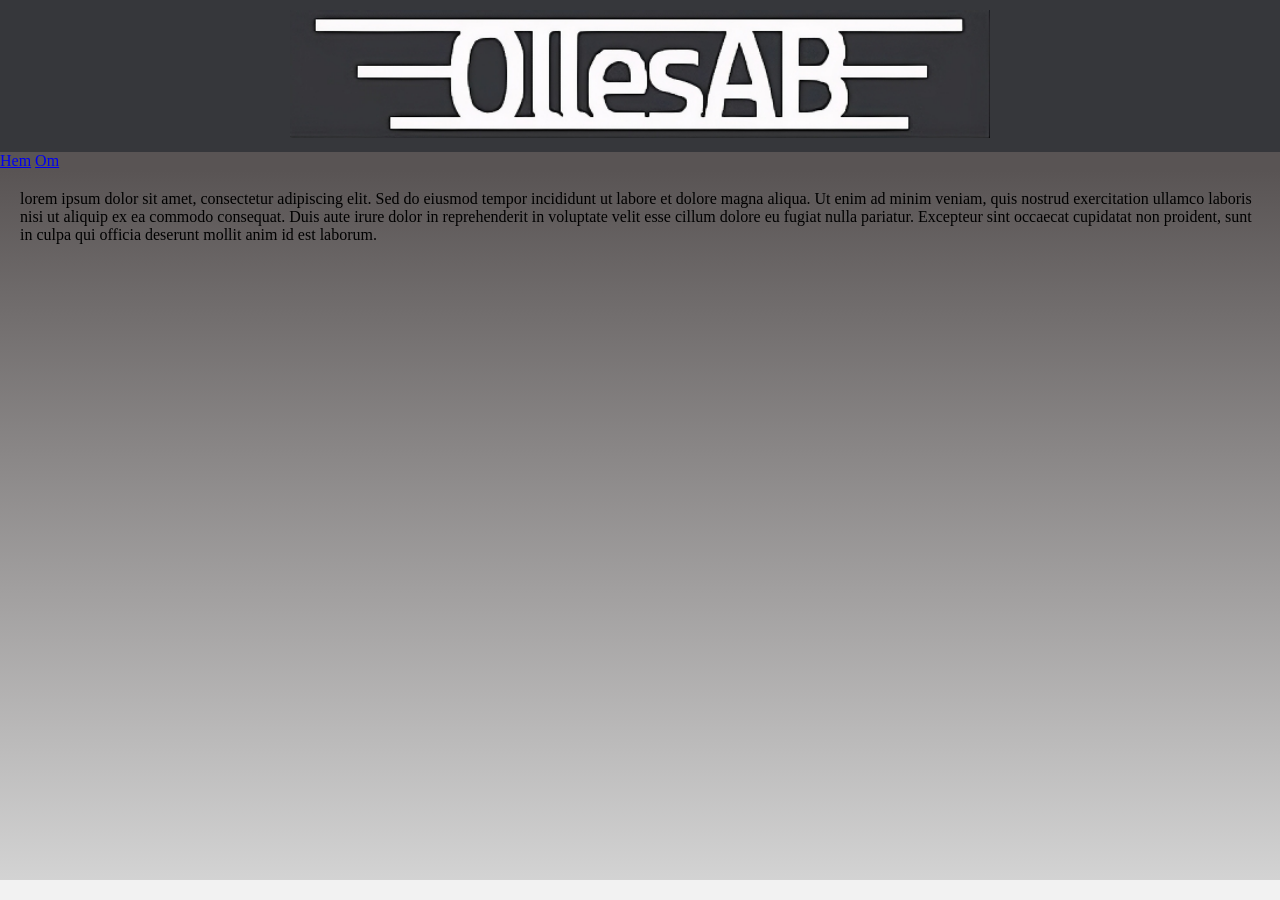
==== index.html @ e26839a7 "På blrjande" ====
<!DOCTYPE html>
<html lang="en">
<head>
    <meta charset="UTF-8">
    <meta name="viewport" content="width=device-width, initial-scale=1.0">
    <title>Document</title>
    <link rel="stylesheet" href="style.css">
</head>
<body>
    <header>
        <img class="logo" src="olle_logo.png" alt="Olles AB Logo">
    </header>
    <nav>
        <a href="index.html" class="tab">Hem</a>
        <a href="om.html" class="tab">Om</a>
    </nav>
    <main>
        lorem ipsum dolor sit amet, consectetur adipiscing elit. Sed do eiusmod tempor incididunt ut labore et dolore magna aliqua. Ut enim ad minim veniam, quis nostrud exercitation ullamco laboris nisi ut aliquip ex ea commodo consequat. Duis aute irure dolor in reprehenderit in voluptate velit esse cillum dolore eu fugiat nulla pariatur. Excepteur sint occaecat cupidatat non proident, sunt in culpa qui officia deserunt mollit anim id est laborum.
    </main>
    <footer>

    </footer>
    
</body>
</html>
---- style.css ----
*{
    margin: 0;
    padding: 0;
    box-sizing: border-box;
    --outline: 1px dotted green;
}
body{
 min-height:100dvh;
 display: flex;
 flex-direction: column;

}
header{
    background-color: #36373B;
    padding: 10px;
    text-align: center;
}
nav{
    background-color: #595454;
    overflow: hidden;
}
main{
    padding: 20px;
    display: flex;
    flex-direction: column;
    flex-grow: 67;
    background-image: linear-gradient(to bottom, #595454, lightgrey);
}
footer{
    background-color: #f2f2f2;
    padding: 10px;
    text-align: center;
}
.logo{
    width: 700px;
    height: auto;
}
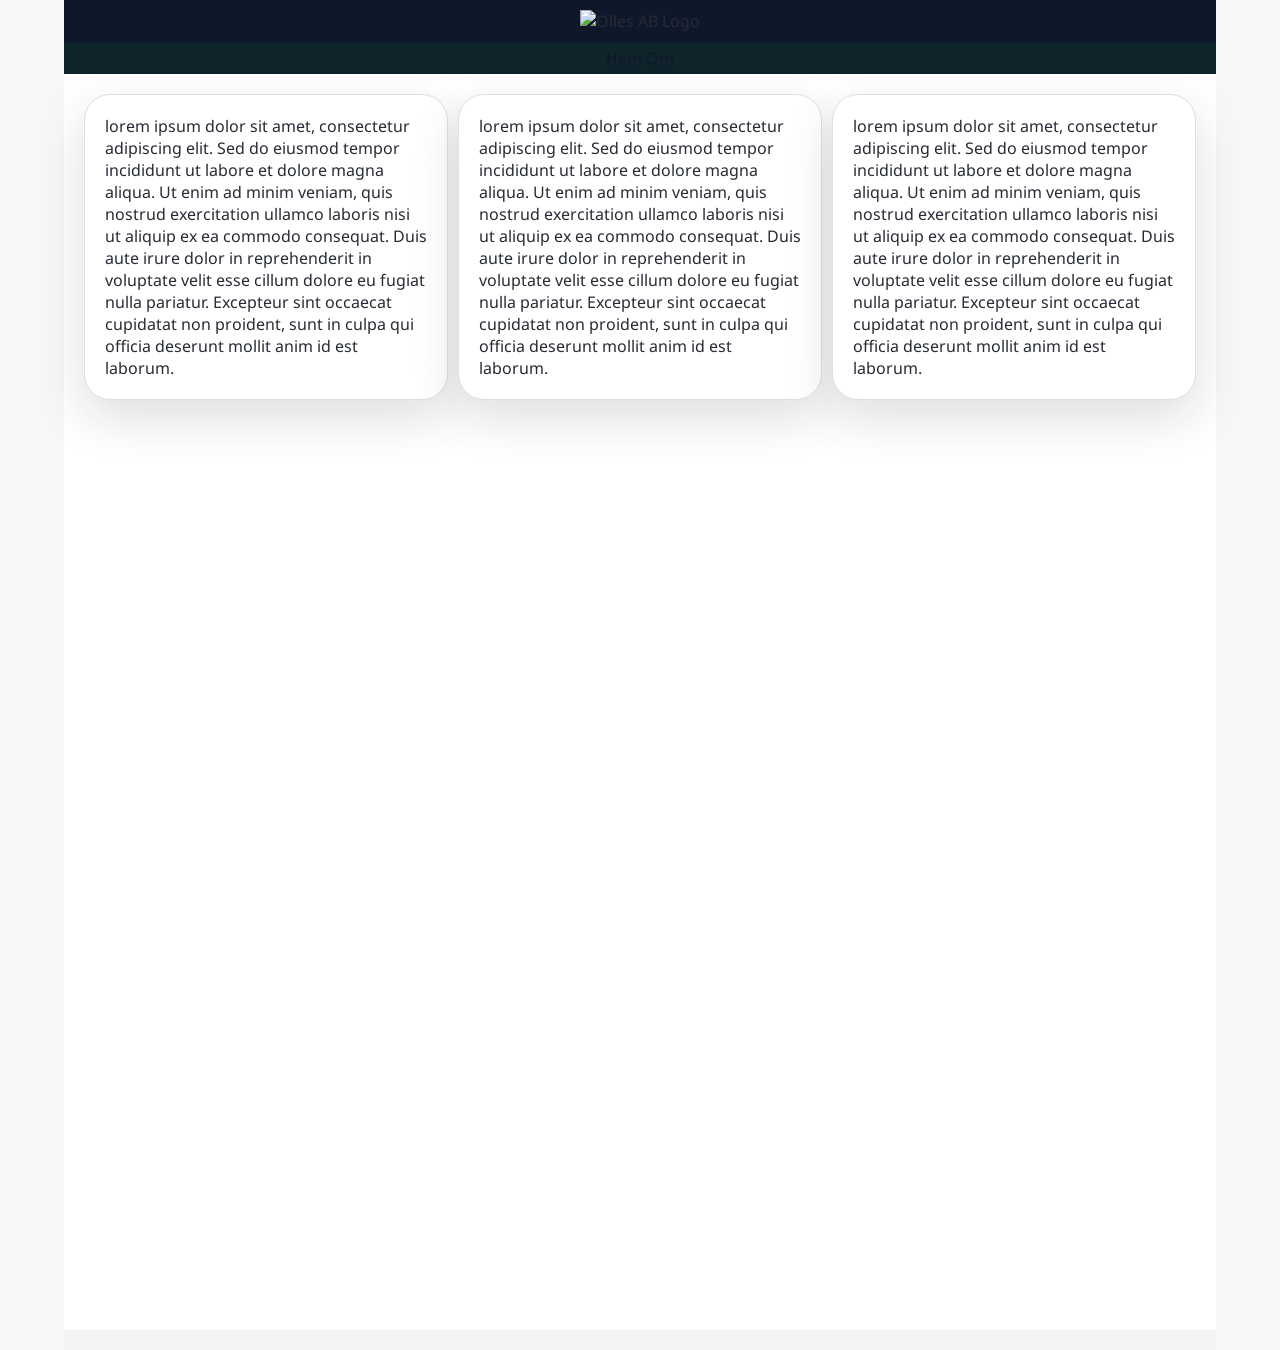
==== commit 33b5cc4e: "LARPES AB" ====
--- a/index.html
+++ b/index.html
@@ -5,17 +5,30 @@
     <meta name="viewport" content="width=device-width, initial-scale=1.0">
     <title>Document</title>
     <link rel="stylesheet" href="style.css">
+    <link rel="stylesheet" href="tema-980.css">
+    <script src="https://ld.j4rl.se/ld-theme-toggle.js" defer></script>
 </head>
 <body>
     <header>
-        <img class="logo" src="olle_logo.png" alt="Olles AB Logo">
+        <img class="logo" src="" alt="Olles AB Logo">
     </header>
     <nav>
+        <ld-theme-toggle></ld-theme-toggle>
         <a href="index.html" class="tab">Hem</a>
         <a href="om.html" class="tab">Om</a>
     </nav>
     <main>
-        lorem ipsum dolor sit amet, consectetur adipiscing elit. Sed do eiusmod tempor incididunt ut labore et dolore magna aliqua. Ut enim ad minim veniam, quis nostrud exercitation ullamco laboris nisi ut aliquip ex ea commodo consequat. Duis aute irure dolor in reprehenderit in voluptate velit esse cillum dolore eu fugiat nulla pariatur. Excepteur sint occaecat cupidatat non proident, sunt in culpa qui officia deserunt mollit anim id est laborum.
+        <section class="grid"> 
+            <article class="theme-card">  
+                lorem ipsum dolor sit amet, consectetur adipiscing elit. Sed do eiusmod tempor incididunt ut labore et dolore magna aliqua. Ut enim ad minim veniam, quis nostrud exercitation ullamco laboris nisi ut aliquip ex ea commodo consequat. Duis aute irure dolor in reprehenderit in voluptate velit esse cillum dolore eu fugiat nulla pariatur. Excepteur sint occaecat cupidatat non proident, sunt in culpa qui officia deserunt mollit anim id est laborum.
+            </article>
+            <article class="theme-card">  
+                lorem ipsum dolor sit amet, consectetur adipiscing elit. Sed do eiusmod tempor incididunt ut labore et dolore magna aliqua. Ut enim ad minim veniam, quis nostrud exercitation ullamco laboris nisi ut aliquip ex ea commodo consequat. Duis aute irure dolor in reprehenderit in voluptate velit esse cillum dolore eu fugiat nulla pariatur. Excepteur sint occaecat cupidatat non proident, sunt in culpa qui officia deserunt mollit anim id est laborum.
+            </article>
+            <article class="theme-card">  
+                lorem ipsum dolor sit amet, consectetur adipiscing elit. Sed do eiusmod tempor incididunt ut labore et dolore magna aliqua. Ut enim ad minim veniam, quis nostrud exercitation ullamco laboris nisi ut aliquip ex ea commodo consequat. Duis aute irure dolor in reprehenderit in voluptate velit esse cillum dolore eu fugiat nulla pariatur. Excepteur sint occaecat cupidatat non proident, sunt in culpa qui officia deserunt mollit anim id est laborum.
+            </article>
+        </section>
     </main>
     <footer>
 
--- a/style.css
+++ b/style.css
@@ -1,3 +1,5 @@
+@import url("tema-980.css");
+
 *{
     margin: 0;
     padding: 0;
@@ -5,29 +7,39 @@
     --outline: 1px dotted green;
 }
 body{
- min-height:100dvh;
+ min-height:150dvh;
  display: flex;
  flex-direction: column;
+ width:90dvw;
+ margin: auto;
 
 }
 header{
-    background-color: #36373B;
+    background-color: var(--primary);
     padding: 10px;
     text-align: center;
 }
 nav{
-    background-color: #595454;
+    background-color: var(--secondary);
     overflow: hidden;
+    padding: 5px;
+    text-align: center;
+    
 }
 main{
     padding: 20px;
     display: flex;
     flex-direction: column;
     flex-grow: 67;
-    background-image: linear-gradient(to bottom, #595454, lightgrey);
+    background-color:var(--surface);
+}
+.grid{
+    display: grid;
+    grid-template-columns: repeat(auto-fit, minmax(300px, 1fr));
+    gap: 10px;
 }
 footer{
-    background-color: #f2f2f2;
+    background-color: var(--surface-muted);
     padding: 10px;
     text-align: center;
 }
--- a/tema-980.css
+++ b/tema-980.css
@@ -0,0 +1,204 @@
+@import url('https://fonts.googleapis.com/css2?family=Oswald:wght@400;600;700&family=Noto+Sans:wght@400;600;700&display=swap');
+
+/*
+  ThemeBuilder export: tema-980
+  Google Fonts: Oswald för rubriker, Noto Sans för brödtext.
+  Färgharmoni: analogous, spridning 103%.
+  Färgvärden exporteras som hsl.
+  Lägg data-theme="dark" eller data-theme="light" på html/body för att låsa läge.
+  Utan data-theme följer temat användarens systeminställning.
+*/
+
+:root {
+  --color-scheme: light;
+  --bg: hsl(240 6.7% 97.1%);
+  --surface: hsl(0 0% 100%);
+  --surface-muted: hsl(240 10% 96.1%);
+  --text: hsl(222.9 15.2% 18%);
+  --muted: hsl(222.5 11.2% 42%);
+  --border: hsl(228 8.2% 88%);
+  --primary: hsl(222.2 47.4% 11.2%);
+  --primary-hover: hsl(222 45.5% 4.3%);
+  --primary-contrast: hsl(0 0% 100%);
+  --accent: hsl(173.2 80.4% 30%);
+  --accent-contrast: hsl(0 0% 100%);
+  --secondary: hsl(193.3 47.4% 11.2%);
+  --tertiary: hsl(251.1 47.4% 11.2%);
+  --success: hsl(142.4 71.8% 29.2%);
+  --warning: hsl(35.5 91.7% 32.9%);
+  --danger: hsl(345.3 82.7% 40.8%);
+  --shadow: 0 18px 48px rgba(15, 23, 42, 0.14);
+  --radius-sm: 14px;
+  --radius-md: 18px;
+  --radius-lg: 26px;
+  --font-body: "Noto Sans", ui-sans-serif, system-ui, -apple-system, BlinkMacSystemFont, "Segoe UI", sans-serif;
+  --font-heading: "Oswald", Georgia, "Times New Roman", serif;
+}
+
+[data-theme="dark"] {
+  --color-scheme: dark;
+  --bg: hsl(222.9 10.4% 13.1%);
+  --surface: hsl(225 13% 18%);
+  --surface-muted: hsl(222.9 11.9% 23.1%);
+  --text: hsl(220 4.9% 88%);
+  --muted: hsl(223.6 7.2% 70%);
+  --border: hsl(220 11.8% 24.9%);
+  --primary: hsl(222.4 47.7% 58%);
+  --primary-hover: hsl(222.4 47.5% 64.9%);
+  --primary-contrast: hsl(219.1 41.8% 10.8%);
+  --accent: hsl(173.4 80.4% 42%);
+  --accent-contrast: hsl(219.1 41.8% 10.8%);
+  --secondary: hsl(193.5 47.7% 42%);
+  --tertiary: hsl(251.1 47.4% 62%);
+  --success: hsl(141.9 69.2% 58%);
+  --warning: hsl(47.9 95.8% 53.1%);
+  --danger: hsl(351.3 94.5% 71.4%);
+  --shadow: 0 18px 52px rgba(0, 0, 0, 0.36);
+  --radius-sm: 14px;
+  --radius-md: 18px;
+  --radius-lg: 26px;
+  --font-body: "Noto Sans", ui-sans-serif, system-ui, -apple-system, BlinkMacSystemFont, "Segoe UI", sans-serif;
+  --font-heading: "Oswald", Georgia, "Times New Roman", serif;
+}
+
+[data-theme="light"] {
+  --color-scheme: light;
+  --bg: hsl(240 6.7% 97.1%);
+  --surface: hsl(0 0% 100%);
+  --surface-muted: hsl(240 10% 96.1%);
+  --text: hsl(222.9 15.2% 18%);
+  --muted: hsl(222.5 11.2% 42%);
+  --border: hsl(228 8.2% 88%);
+  --primary: hsl(222.2 47.4% 11.2%);
+  --primary-hover: hsl(222 45.5% 4.3%);
+  --primary-contrast: hsl(0 0% 100%);
+  --accent: hsl(173.2 80.4% 30%);
+  --accent-contrast: hsl(0 0% 100%);
+  --secondary: hsl(193.3 47.4% 11.2%);
+  --tertiary: hsl(251.1 47.4% 11.2%);
+  --success: hsl(142.4 71.8% 29.2%);
+  --warning: hsl(35.5 91.7% 32.9%);
+  --danger: hsl(345.3 82.7% 40.8%);
+  --shadow: 0 18px 48px rgba(15, 23, 42, 0.14);
+  --radius-sm: 14px;
+  --radius-md: 18px;
+  --radius-lg: 26px;
+  --font-body: "Noto Sans", ui-sans-serif, system-ui, -apple-system, BlinkMacSystemFont, "Segoe UI", sans-serif;
+  --font-heading: "Oswald", Georgia, "Times New Roman", serif;
+}
+
+@media (prefers-color-scheme: dark) {
+  :root:not([data-theme="light"]) {
+    --color-scheme: dark;
+    --bg: hsl(222.9 10.4% 13.1%);
+    --surface: hsl(225 13% 18%);
+    --surface-muted: hsl(222.9 11.9% 23.1%);
+    --text: hsl(220 4.9% 88%);
+    --muted: hsl(223.6 7.2% 70%);
+    --border: hsl(220 11.8% 24.9%);
+    --primary: hsl(222.4 47.7% 58%);
+    --primary-hover: hsl(222.4 47.5% 64.9%);
+    --primary-contrast: hsl(219.1 41.8% 10.8%);
+    --accent: hsl(173.4 80.4% 42%);
+    --accent-contrast: hsl(219.1 41.8% 10.8%);
+    --secondary: hsl(193.5 47.7% 42%);
+    --tertiary: hsl(251.1 47.4% 62%);
+    --success: hsl(141.9 69.2% 58%);
+    --warning: hsl(47.9 95.8% 53.1%);
+    --danger: hsl(351.3 94.5% 71.4%);
+    --shadow: 0 18px 52px rgba(0, 0, 0, 0.36);
+    --radius-sm: 14px;
+    --radius-md: 18px;
+    --radius-lg: 26px;
+    --font-body: "Noto Sans", ui-sans-serif, system-ui, -apple-system, BlinkMacSystemFont, "Segoe UI", sans-serif;
+    --font-heading: "Oswald", Georgia, "Times New Roman", serif;
+  }
+}
+
+html,
+body {
+  color-scheme: var(--color-scheme);
+}
+
+body {
+  color: var(--text);
+  background: var(--bg);
+  font-family: var(--font-body);
+}
+
+h1,
+h2,
+h3,
+h4,
+h5,
+h6 {
+  color: var(--text);
+  font-family: var(--font-heading);
+}
+
+a {
+  color: var(--primary);
+}
+
+
+.theme-button,
+button.theme-button {
+  display: inline-flex;
+  min-height: 44px;
+  align-items: center;
+  justify-content: center;
+  gap: 0.5rem;
+  border: 1px solid var(--primary);
+  border-radius: var(--radius-md);
+  padding: 0 1rem;
+  color: var(--primary-contrast);
+  background: var(--primary);
+  box-shadow: var(--shadow);
+  font: 700 1rem/1 var(--font-body);
+}
+
+.theme-button:hover {
+  background: var(--primary-hover);
+}
+
+.theme-button.secondary {
+  color: var(--text);
+  background: var(--surface);
+  border-color: var(--border);
+  box-shadow: none;
+}
+
+.theme-card {
+  border: 1px solid var(--border);
+  border-radius: var(--radius-lg);
+  padding: 1.25rem;
+  color: var(--text);
+  background: var(--surface);
+  box-shadow: var(--shadow);
+}
+
+.theme-field {
+  display: grid;
+  gap: 0.45rem;
+  color: var(--muted);
+  font: 700 0.875rem/1.3 var(--font-body);
+}
+
+.theme-field input,
+.theme-field select,
+.theme-field textarea {
+  min-height: 44px;
+  border: 1px solid var(--border);
+  border-radius: var(--radius-md);
+  padding: 0.65rem 0.8rem;
+  color: var(--text);
+  background: var(--surface);
+  font: 400 1rem/1.4 var(--font-body);
+}
+
+.theme-field input:focus,
+.theme-field select:focus,
+.theme-field textarea:focus {
+  outline: 3px solid color-mix(in srgb, var(--primary), transparent 76%);
+  border-color: var(--primary);
+}
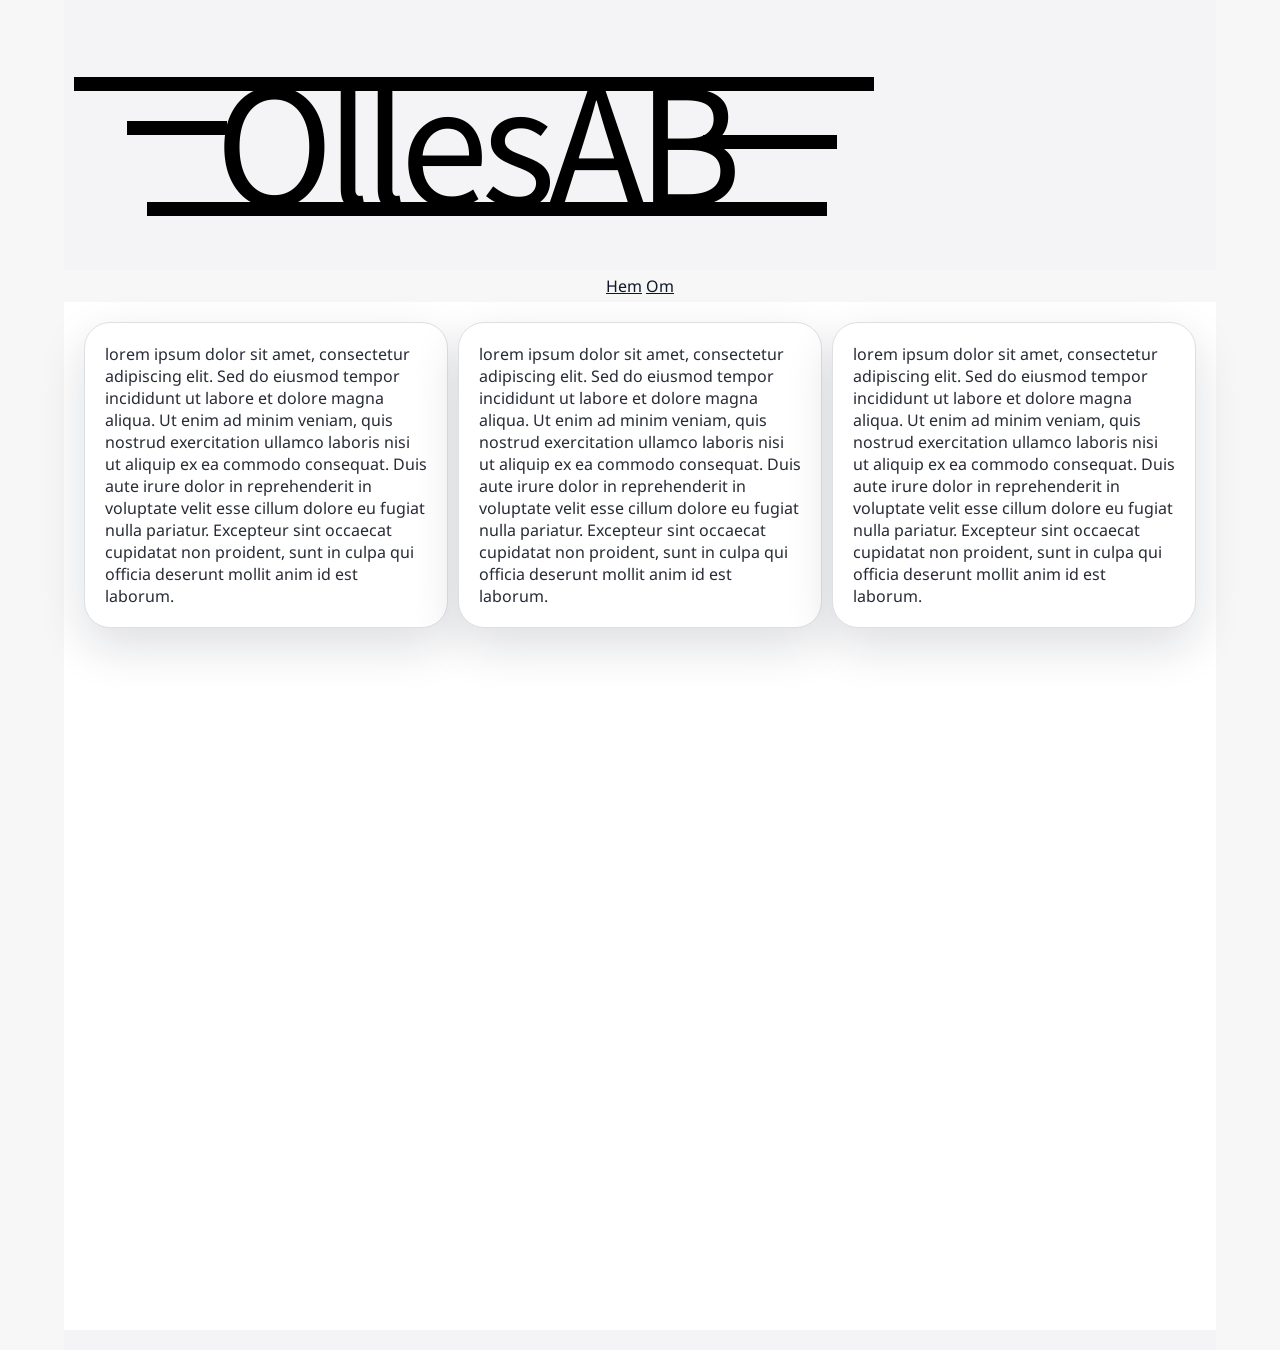
==== commit 5357a053: "ssasda" ====
--- a/index.html
+++ b/index.html
@@ -10,7 +10,7 @@
 </head>
 <body>
     <header>
-        <img class="logo" src="" alt="Olles AB Logo">
+             <div class="olles">OllesAB<i></i></div>
     </header>
     <nav>
         <ld-theme-toggle></ld-theme-toggle>
--- a/style.css
+++ b/style.css
@@ -1,4 +1,5 @@
 @import url("tema-980.css");
+@import url('https://fonts.googleapis.com/css?family=Noto+Sans+JP');
 
 *{
     margin: 0;
@@ -15,12 +16,17 @@
 
 }
 header{
-    background-color: var(--primary);
-    padding: 10px;
-    text-align: center;
+    height: auto;
+    width: 100%;
+    background-color: var(--surface-muted);
+    padding: 10px 10px 10px 10px;
+    align-items: center;  
+    gap: 3rem;
+
+
 }
 nav{
-    background-color: var(--secondary);
+    background-color: var(--outline);
     overflow: hidden;
     padding: 5px;
     text-align: center;
@@ -43,7 +49,54 @@
     padding: 10px;
     text-align: center;
 }
-.logo{
-    width: 700px;
-    height: auto;
+
+.olles{
+  --size: 800px;
+  --color: var(--logo);
+  display: inline-block;          /* behaves like an image/text */
+  vertical-align: middle;
+  position: relative;             /* lines are placed relative to this */
+  width: var(--size);
+  height: calc(var(--size) * 0.3);/* tall enough for text + all lines */
+  margin-top: calc(var(--size) / 80);
+  text-align: center;
+  font-family: 'Noto Sans JP', sans-serif;
+  font-size: calc(var(--size) / 5);
+  color: var(--color);
+  letter-spacing: calc((var(--size) / 100) * -1);
+}
+.olles:before{
+  position:absolute;
+  top:calc(var(--size) / 14);
+  left:0;
+  content:'';
+  width:var(--size);
+  height:0;
+  border-top:calc(var(--size) / 55) solid var(--color); 
+}
+.olles:after{
+  position:absolute;
+  top:calc(var(--size) / 14);
+  left:calc(var(--size) / 11);
+  content:'';
+  width:calc(var(--size) * .85);
+  height:calc(var(--size) / 6.4);
+  border-bottom:calc(var(--size) / 55) solid var(--color); 
+}
+.olles i{
+  position:absolute;
+  top:calc((var(--size) / 80) * -1);
+  left:calc(var(--size) / 15);
+  width:calc(var(--size) / 8);
+  height:calc(var(--size) / 6.4);
+  border-bottom:calc(var(--size) / 55) solid var(--color);   
+}
+.olles i:after{
+  position:absolute;
+  top:0;
+  left:calc(var(--size) *.72);
+  content:'';
+  width:calc(var(--size) / 6);
+  height:calc(var(--size) / 6.4);
+  border-bottom:calc(var(--size) / 55) solid var(--color);   
 }
--- a/tema-980.css
+++ b/tema-980.css
@@ -27,6 +27,7 @@
   --success: hsl(142.4 71.8% 29.2%);
   --warning: hsl(35.5 91.7% 32.9%);
   --danger: hsl(345.3 82.7% 40.8%);
+  --logo: hsl(0, 0%, 0%);
   --shadow: 0 18px 48px rgba(15, 23, 42, 0.14);
   --radius-sm: 14px;
   --radius-md: 18px;
@@ -53,6 +54,7 @@
   --success: hsl(141.9 69.2% 58%);
   --warning: hsl(47.9 95.8% 53.1%);
   --danger: hsl(351.3 94.5% 71.4%);
+  --logo: hsl(0, 0%, 100%);
   --shadow: 0 18px 52px rgba(0, 0, 0, 0.36);
   --radius-sm: 14px;
   --radius-md: 18px;
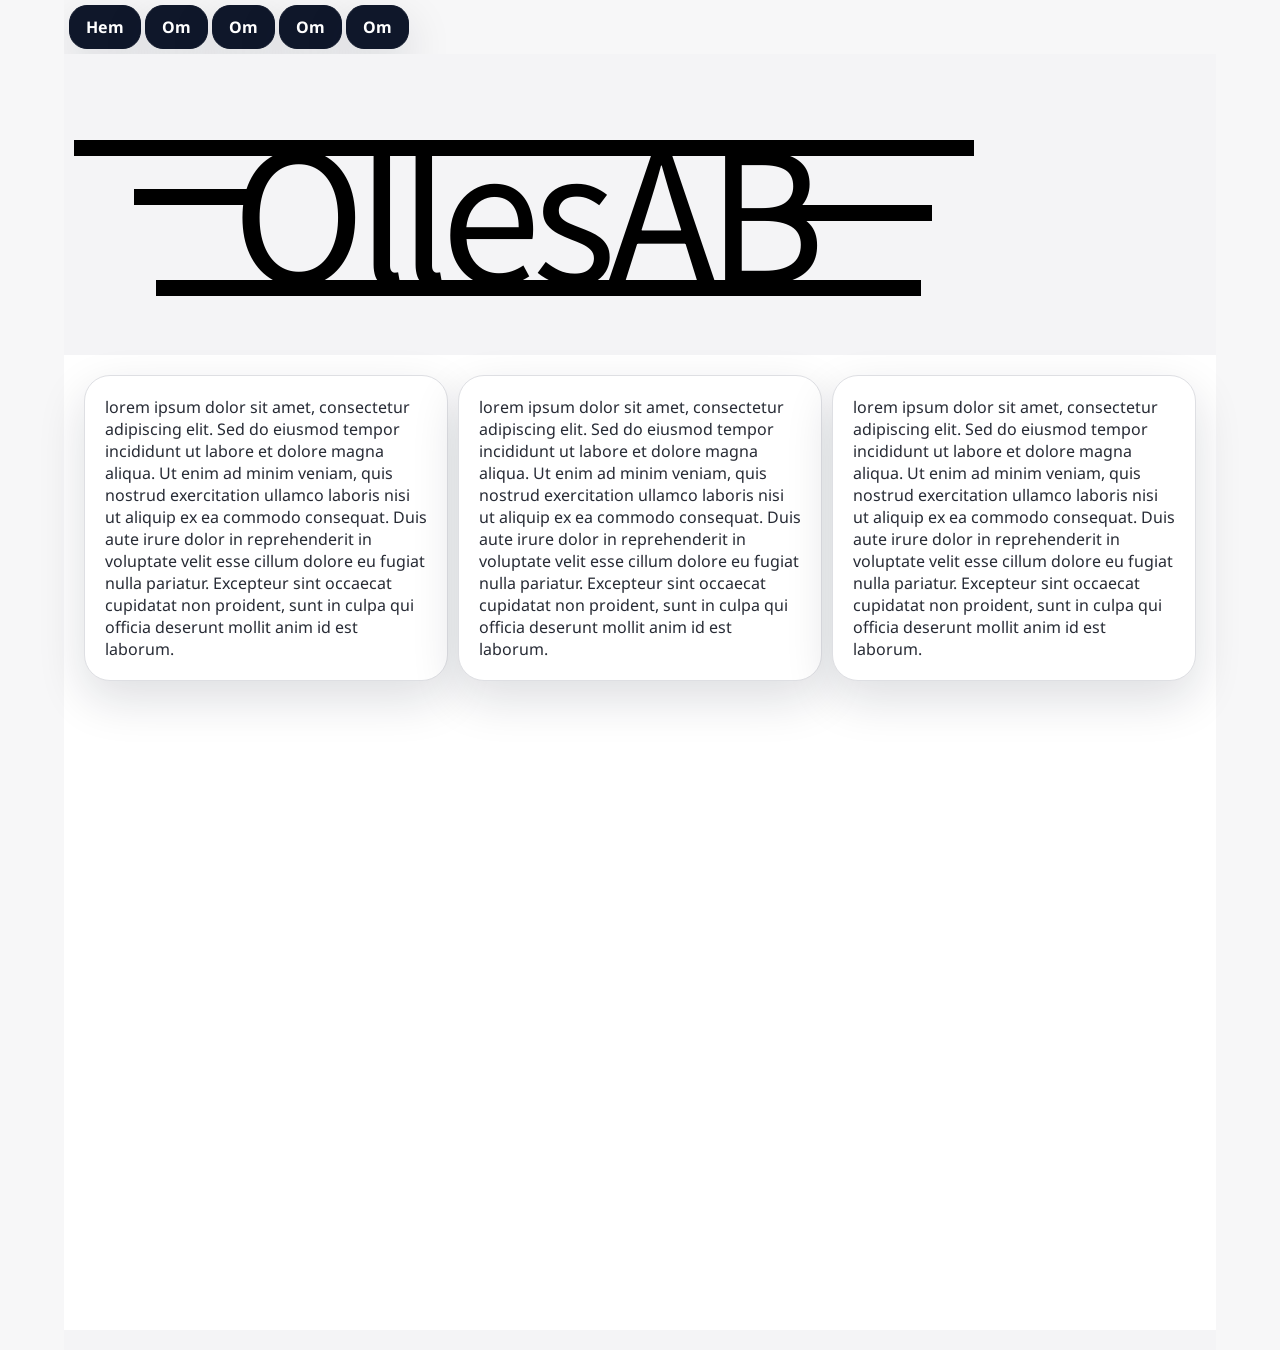
==== commit ccfacfdb: "olles anb nastan klar" ====
--- a/index.html
+++ b/index.html
@@ -9,14 +9,17 @@
     <script src="https://ld.j4rl.se/ld-theme-toggle.js" defer></script>
 </head>
 <body>
+    <nav>
+        <a class="theme-button" href="index.html" class="tab">Hem</a>
+        <a class="theme-button" href="om.html" class="tab">Om</a>
+        <a class="theme-button" href="om.html" class="tab">Om</a>
+        <a class="theme-button" href="om.html" class="tab">Om</a>
+        <a class="theme-button" href="om.html" class="tab">Om</a>
+        <ld-theme-toggle></ld-theme-toggle>
+    </nav>
     <header>
              <div class="olles">OllesAB<i></i></div>
     </header>
-    <nav>
-        <ld-theme-toggle></ld-theme-toggle>
-        <a href="index.html" class="tab">Hem</a>
-        <a href="om.html" class="tab">Om</a>
-    </nav>
     <main>
         <section class="grid"> 
             <article class="theme-card">  
--- a/style.css
+++ b/style.css
@@ -29,8 +29,19 @@
     background-color: var(--outline);
     overflow: hidden;
     padding: 5px;
-    text-align: center;
-    
+    text-align: left;
+}
+a{
+    text-decoration: none;
+    color: black;
+    padding: 5px;
+}
+nav a:hover{
+  transition: all 0.35s ease-in-out;
+}
+ld-theme-toggle{
+    float: right;
+    margin-right: 10px;
 }
 main{
     padding: 20px;
@@ -51,7 +62,7 @@
 }
 
 .olles{
-  --size: 800px;
+  --size:900px;
   --color: var(--logo);
   display: inline-block;          /* behaves like an image/text */
   vertical-align: middle;
--- a/tema-980.css
+++ b/tema-980.css
@@ -44,7 +44,7 @@
   --text: hsl(220 4.9% 88%);
   --muted: hsl(223.6 7.2% 70%);
   --border: hsl(220 11.8% 24.9%);
-  --primary: hsl(222.4 47.7% 58%);
+  --primary: hsl(223, 8%, 16%);
   --primary-hover: hsl(222.4 47.5% 64.9%);
   --primary-contrast: hsl(219.1 41.8% 10.8%);
   --accent: hsl(173.4 80.4% 42%);
@@ -71,7 +71,7 @@
   --text: hsl(222.9 15.2% 18%);
   --muted: hsl(222.5 11.2% 42%);
   --border: hsl(228 8.2% 88%);
-  --primary: hsl(222.2 47.4% 11.2%);
+  --primary: hsl(224, 5%, 59%);
   --primary-hover: hsl(222 45.5% 4.3%);
   --primary-contrast: hsl(0 0% 100%);
   --accent: hsl(173.2 80.4% 30%);
@@ -98,7 +98,7 @@
     --text: hsl(220 4.9% 88%);
     --muted: hsl(223.6 7.2% 70%);
     --border: hsl(220 11.8% 24.9%);
-    --primary: hsl(222.4 47.7% 58%);
+    --primary: hsl(213, 8%, 74%);
     --primary-hover: hsl(222.4 47.5% 64.9%);
     --primary-contrast: hsl(219.1 41.8% 10.8%);
     --accent: hsl(173.4 80.4% 42%);
@@ -153,7 +153,7 @@
   border: 1px solid var(--primary);
   border-radius: var(--radius-md);
   padding: 0 1rem;
-  color: var(--primary-contrast);
+  color: white;
   background: var(--primary);
   box-shadow: var(--shadow);
   font: 700 1rem/1 var(--font-body);
